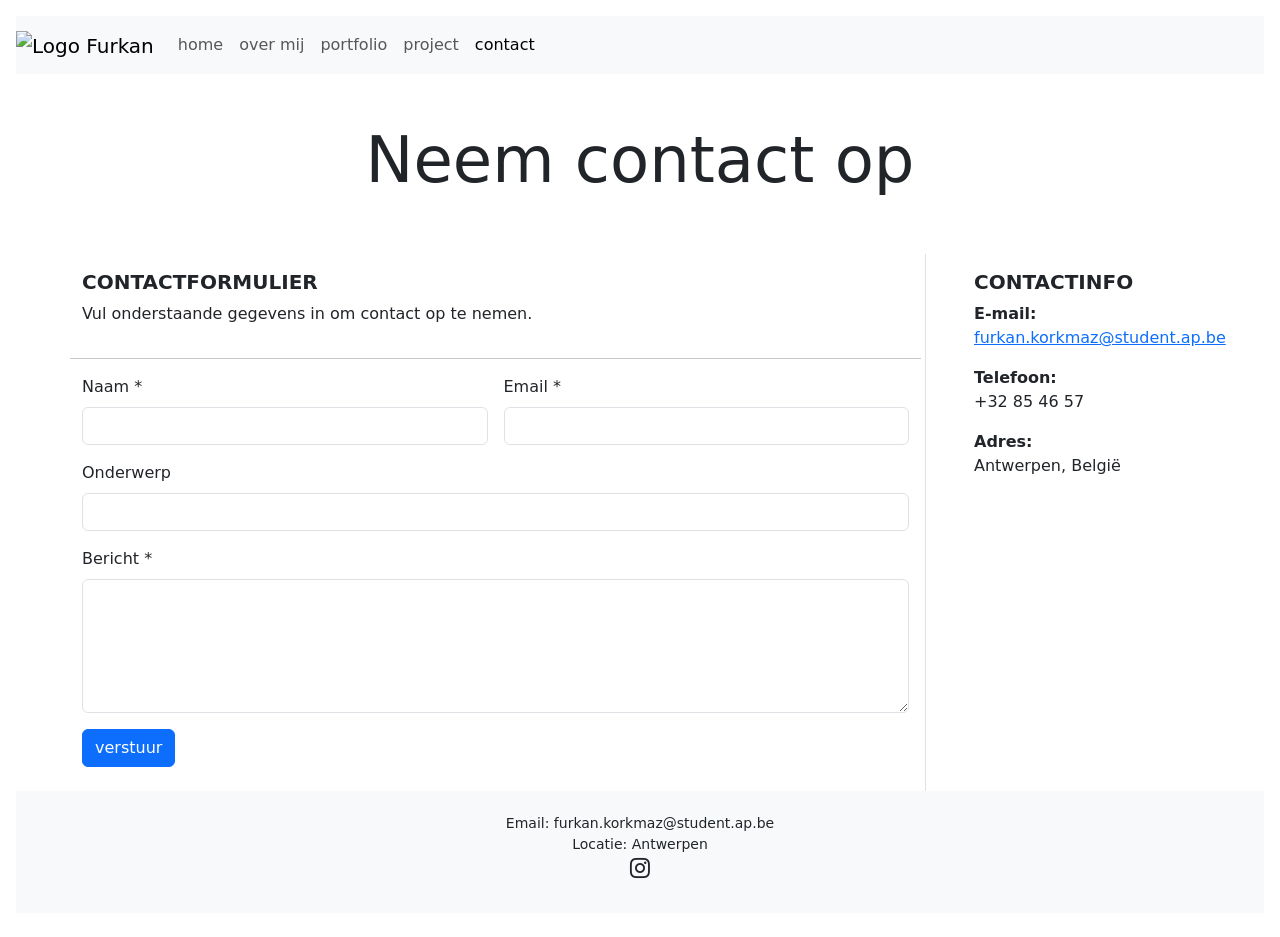
==== contact.html @ 51ad4534 "Add files via upload" ====
<!DOCTYPE html>
<html lang="nl-BE">

<head>
  <meta charset="UTF-8">
  <meta name="viewport" content="width=device-width, initial-scale=1.0">
  <title>Contact - Furkan Korkmaz</title>
  <!-- resetten van browsers -->
  <link rel="stylesheet" href="css/reset.css">
  <!-- Bootstrap CSS -->
  <link href="https://cdn.jsdelivr.net/npm/bootstrap@5.3.3/dist/css/bootstrap.min.css" rel="stylesheet"
    integrity="sha384-QWTKZyjpPEjISv5WaRU9OFeRpok6YctnYmDr5pNlyT2bRjXh0JMhjY6hW+ALEwIH" crossorigin="anonymous">
  <!-- Bootstrap CSS icons: https://icons.getbootstrap.com/#usage -->
  <link rel="stylesheet" href="https://cdn.jsdelivr.net/npm/bootstrap-icons@1.11.3/font/bootstrap-icons.min.css">
  <!-- JavaScript: Bootstrap Bundle with Popper -->
  <script src="https://cdn.jsdelivr.net/npm/bootstrap@5.3.3/dist/js/bootstrap.bundle.min.js"
    integrity="sha384-YvpcrYf0tY3lHB60NNkmXc5s9fDVZLESaAA55NDzOxhy9GkcIdslK1eN7N6jIeHz" crossorigin="anonymous" defer>
  </script>
  <!-- eigen geschreven css -->
  <link rel="stylesheet" href="css/style.css">
</head>

<body class="p-3 m-0 border-0 bd-example">
  <nav class="navbar navbar-expand-md bg-light container-fluid">
    <a class="navbar-brand" href="index.html">
     <img src="assets/images/logo.png" alt="Logo Furkan" width="100" height="100">
    </a>
    <button class="navbar-toggler" type="button" data-bs-toggle="collapse" data-bs-target="#navbarSupportedContent"
      aria-controls="navbarSupportedContent" aria-expanded="false" aria-label="Toggle navigation">
      <span class="navbar-toggler-icon"></span>
    </button>
    <div class="collapse navbar-collapse" id="navbarSupportedContent">
      <ul class="navbar-nav me-auto mb-2 mb-lg-0">
        <li class="nav-item">
          <a class="nav-link" href="index.html">home</a>
        </li>
        <li class="nav-item">
          <a class="nav-link" href="over-mij.html">over mij</a>
        </li>
        <li class="nav-item">
          <a class="nav-link" href="portfolio.html">portfolio</a>
        </li>
        <li class="nav-item">
          <a class="nav-link" href="project.html">project</a>
        </li>
        <li class="nav-item">
          <a class="nav-link active" aria-current="page" href="contact.html">contact</a>
        </li>
      </ul>
    </div>
  </nav>

  <header class="row m-5">
    <h1 class="col display-3 donkerblauw text-center">Neem contact op</h1>
  </header>

  <div class="container">
    <div class="row">
      <main class="col-md-9 pe-3">
        <section id="contactform" class="row">
          <div class="col-12 mb-3">
            <h2 class="text-uppercase fs-5 fw-bolder pt-3">contactformulier</h2>
            <p>Vul onderstaande gegevens in om contact op te nemen.</p>
          </div>
          <hr>

          <form action="#" method="post">
            <fieldset class="row g-3 mb-4">
              <div class="col-md-6">
                <label for="naam" class="form-label">Naam <span>*</span></label>
                <input type="text" class="form-control" id="naam" required>
              </div>
              <div class="col-md-6">
                <label for="email" class="form-label">Email <span>*</span></label>
                <input type="email" class="form-control" id="email" required>
              </div>
              <div class="col-12">
                <label for="onderwerp" class="form-label">Onderwerp</label>
                <input type="text" class="form-control" id="onderwerp">
              </div>
              <div class="col-12">
                <label for="bericht" class="form-label">Bericht <span>*</span></label>
                <textarea class="form-control" id="bericht" rows="5" required></textarea>
              </div>
              <div class="col-12">
                <button type="submit" class="btn btn-primary">verstuur</button>
              </div>
            </fieldset>
            </form>
            </section>
            </main>
      
      <aside class="col-md-3 border-start ps-5">
        <h2 class="text-uppercase fs-5 fw-bolder pt-3">contactinfo</h2>
        <p>
          <strong>E‑mail:</strong><br>
          <a href="mailto:furkan.korkmaz@student.ap.be">furkan.korkmaz@student.ap.be</a>
        </p>
        <p>
          <strong>Telefoon:</strong><br>
          +32 85 46 57
        </p>
        <p>
          <strong>Adres:</strong><br>
          Antwerpen, België
        </p>
      </aside>
    </div>
  </div>

   <footer class="container-fluid bg-light text-center h6 small p-4">
    <p class="mb-1">Email: furkan.korkmaz@student.ap.be</p>
    <p class="mb-1">Locatie: Antwerpen</p>
    <div class="mb-2">
      <a href="https://instagram.com/" target="_blank" class="text-dark">
        <i class="bi bi-instagram fs-5"></i>
      </a>
    </div>
  </footer>
</body>
</html>
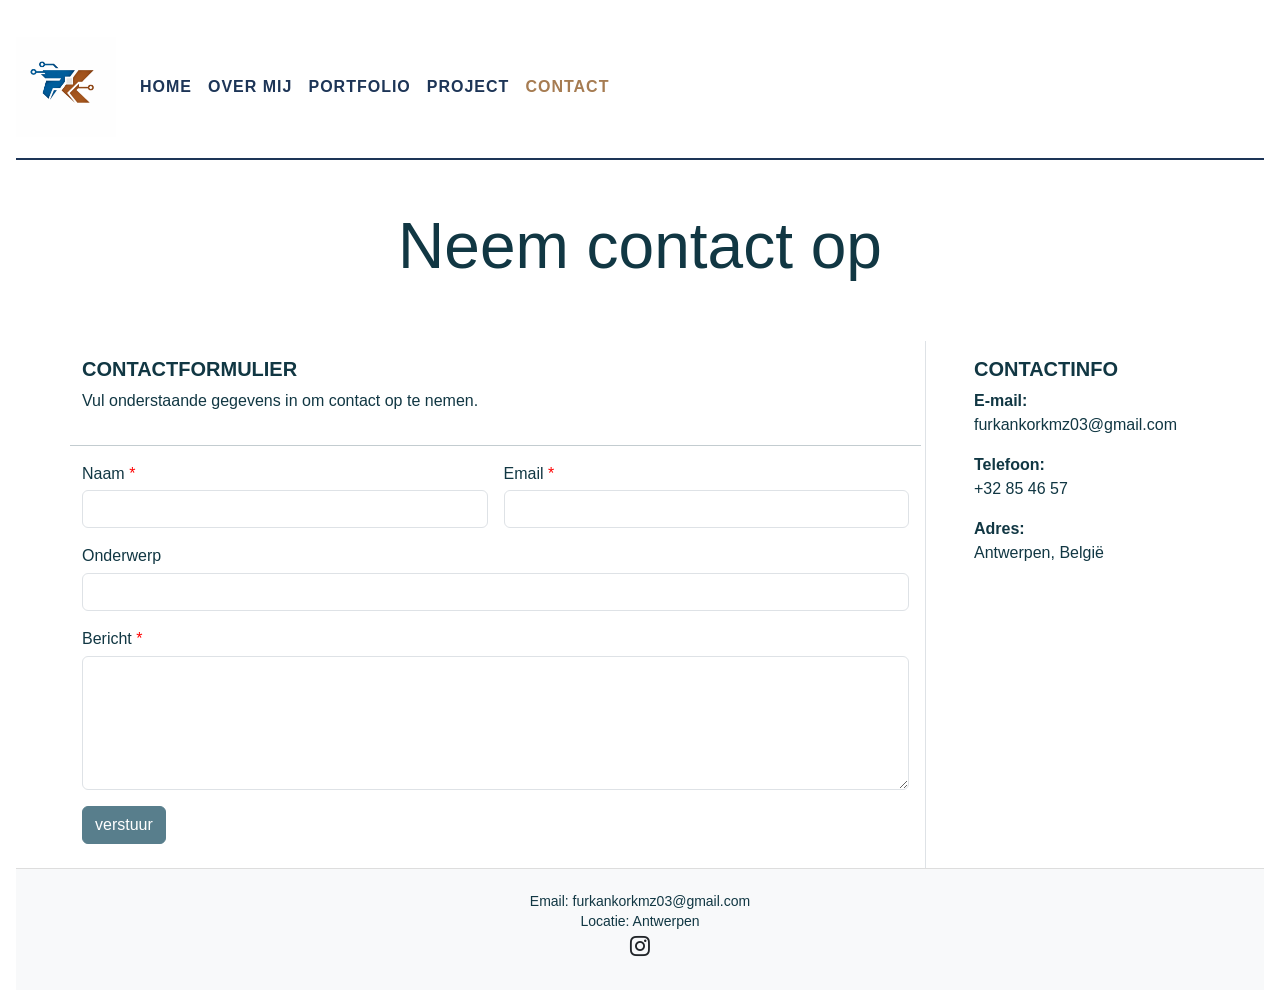
==== commit dbc2885e: "Add files via upload" ====
--- a/contact.html
+++ b/contact.html
@@ -94,7 +94,7 @@
         <h2 class="text-uppercase fs-5 fw-bolder pt-3">contactinfo</h2>
         <p>
           <strong>E‑mail:</strong><br>
-          <a href="mailto:furkan.korkmaz@student.ap.be">furkan.korkmaz@student.ap.be</a>
+          <a href="mailto:furkankorkmz03@gmail.com"> furkankorkmz03@gmail.com </a>
         </p>
         <p>
           <strong>Telefoon:</strong><br>
@@ -108,8 +108,8 @@
     </div>
   </div>
 
-   <footer class="container-fluid bg-light text-center h6 small p-4">
-    <p class="mb-1">Email: furkan.korkmaz@student.ap.be</p>
+  <footer class="container-fluid bg-light text-center h6 small p-4">
+    <p class="mb-1">Email: furkankorkmz03@gmail.com </p>
     <p class="mb-1">Locatie: Antwerpen</p>
     <div class="mb-2">
       <a href="https://instagram.com/" target="_blank" class="text-dark">
--- a/css/style.css
+++ b/css/style.css
@@ -0,0 +1,120 @@
+html,
+body {
+  box-sizing: border-box;
+  background-color: #fff;
+  margin: 0;
+  padding: 0;
+  font-family: Arial, Helvetica, sans-serif;
+  color: #113743;
+  height: 100%;
+  width: 100%;
+}
+
+a,
+a:hover {
+  text-decoration: none;
+  color: #587e8c;
+}
+
+.blauwgrijs {
+  color: #587e8c;
+}
+
+span {
+  color: red;
+}
+
+.btn-primary {
+  --bs-btn-color: #fff;
+  --bs-btn-bg: #587e8c;
+  --bs-btn-border-color: #587e8c;
+  --bs-btn-hover-color: #fff;
+  --bs-btn-hover-bg: #113743;
+  --bs-btn-hover-border-color: #113743;
+  --bs-btn-focus-shadow-rgb: 49, 132, 253;
+  --bs-btn-active-color: #fff;
+  --bs-btn-active-bg: #113743;
+  --bs-btn-active-border-color: #113743;
+  --bs-btn-active-shadow: inset 0 3px 5px rgba(0, 0, 0, 0.125);
+  --bs-btn-disabled-color: #fff;
+  --bs-btn-disabled-bg: #587e8c;
+  --bs-btn-disabled-border-color: #587e8c
+}
+
+:root {
+  --donkerblauw: #1d3557;   
+  --accent-bruin: #a67c52;  
+  --wit: #ffffff;           
+  --licht-grijs: #f8f9fa;
+}
+
+.navbar {
+  background-color: var(--wit) !important;
+  border-bottom: 2px solid var(--donkerblauw);
+  padding: 1rem 0;
+}
+
+.nav-link {
+  text-transform: uppercase;
+  font-weight: 600;
+  color: var(--donkerblauw) !important;
+  letter-spacing: 1px;
+}
+
+.nav-link.active {
+  color: var(--accent-bruin) !important;
+}
+
+.bruin-accent {
+  color: var(--accent-bruin);
+}
+
+.wireframe-img {
+  border: 8px solid var(--licht-grijs);
+  border-radius: 10px;
+  max-width: 100%;
+  height: auto;
+}
+
+.border-wireframe {
+  border: 1px solid #ddd;
+  transition: transform 0.3s ease;
+}
+
+.border-wireframe:hover {
+  transform: scale(1.02);
+}
+
+.btn-custom {
+  background-color: var(--donkerblauw);
+  color: white;
+  padding: 10px 25px;
+  text-transform: uppercase;
+  font-weight: bold;
+  border-radius: 5px;
+  border: none;
+}
+
+.btn-custom:hover {
+  background-color: var(--accent-bruin);
+  color: white;
+}
+
+.btn-outline-custom {
+  border: 2px solid var(--donkerblauw);
+  color: var(--donkerblauw);
+  padding: 10px 25px;
+  text-transform: uppercase;
+  font-weight: bold;
+  background-color: transparent;
+}
+
+.btn-outline-custom:hover {
+  background-color: var(--donkerblauw);
+  color: white;
+}
+footer {
+  background-color: var(--licht-grijs);
+  color: var(--donkerblauw);
+  border-top: 1px solid #ddd;
+}
